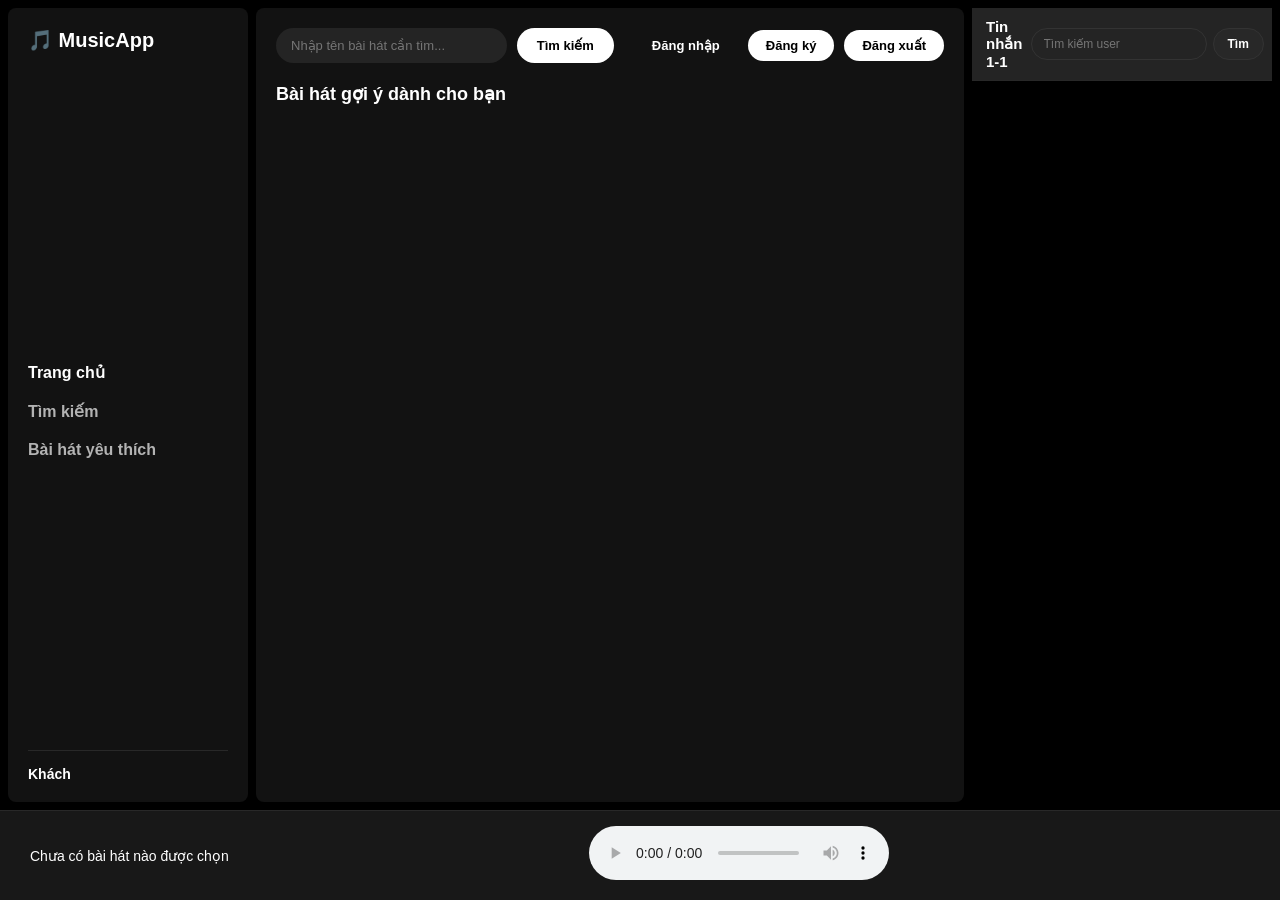
==== src/pages/SongPage/index.html @ a3ddafcb "add close register form button" ====
<!DOCTYPE html>
<html lang="en">

<head>
    <meta charset="UTF-8">
    <meta name="viewport" content="width=device-width, initial-scale=1.0">
    <title>Music & Chat App</title>
    <link rel="stylesheet" href="./song.css">
    <link rel="stylesheet" href="../ChatPage/chat.css">
    <link rel="stylesheet" href="../SongDetailPage/songdetail.css">
    <link rel="stylesheet" href="../UserInfoPage/userinfo.css">

</head>

<body>
    <!-- GIAO DIỆN CHÍNH CỨU ỨNG DỤNG -->
    <div id="app-container" class="app-container">

        <!-- CỘT 1: THANH ĐIỀU HƯỚNG / THƯ VIỆN BÊN TRÁI -->
        <aside class="sidebar">
            <div class="sidebar-logo">
                <h2>🎵 MusicApp</h2>
            </div>
            <nav class="sidebar-menu">
                <ul>
                    <li class="active" id="navHome">Trang chủ</li>
                    <li id="navSearch">Tìm kiếm</li>
                    <li id="navLibrary">Bài hát yêu thích</li>
                </ul>
            </nav>
            <div class="user-profile-section">
                <span id="displayUsername">Khách</span>
            </div>
        </aside>

        <!-- CỘT 2: KHUNG NỘI DUNG CHÍNH & TRÌNH PHÁT NHẠC -->
        <main class="main-content">
            <!-- Header phía trên gồm Thanh tìm kiếm và Khu vực Đăng nhập/Đăng ký góc phải -->
            <header class="main-header">
                <div class="search-box">
                    <input type="text" id="searchInput" placeholder="Nhập tên bài hát cần tìm...">
                    <button id="searchBtn">Tìm kiếm</button>
                </div>

                <!-- KHU VỰC ĐĂNG NHẬP / ĐĂNG KÝ Ở GÓC PHẢI -->
                <div id="auth-header-section" class="auth-header-section">
                    <button id="showLoginModalBtn" class="auth-top-btn login-trigger">Đăng nhập</button>
                    <button id="showRegisterModalBtn" class="auth-top-btn register-trigger">Đăng ký</button>
                    <button id="logoutButton" class="auth-top-btn register-trigger">Đăng xuất</button>
                </div>
            </header>

            <!-- Khu vực hiển thị danh sách bài hát gợi ý -->
            <section id="recommended-songs-section" class="content-section">
                <h3 id="songListType">Bài hát gợi ý dành cho bạn</h3>
                <ul id="songList">
                    <!-- Dữ liệu bài hát gợi ý sẽ được JS đổ vào đây sau -->
                </ul>
            </section>
        </main>

        <!-- CỘT 3: KHUNG CHÁT 1-1 BÊN PHẢI -->
        <aside class="chat-sidebar">
            <!-- Header & Tìm kiếm người dùng -->
            <div class="chat-header">
                <h3>Tin nhắn 1-1</h3>
                <div class="search-user-box">
                    <input type="text" id="searchUserChatInput" placeholder="Tìm kiếm user">
                    <button id="searchUserChatBtn">Tìm</button>
                </div>
            </div>

            <!-- Danh sách kết quả tìm kiếm / Danh sách bạn bè để chọn -->
            <div id="userSearchResults" class="user-search-results">
                <!-- Các item user tìm thấy sẽ đổ vào đây bằng JS -->
                <ul id="userChatList"></ul>
            </div>

        </aside>

    </div>

    <!-- THANH TRÌNH PHÁT NHẠC CỐ ĐỊNH Ở DƯỚI (PLAYER) -->
    <div id="player-container" class="player-container">
        <div class="now-playing-info">
            <h4 id="nowPlayingTitle">Chưa có bài hát nào được chọn</h4>
        </div>
        <div class="player-controls">
            <audio id="mySong" controls></audio>
            <div class="control-buttons">
                <!--<button id="playSong">Phát</button>
                <button id="pauseSong">Tạm dừng</button>
                <button id="replaySong">Phát lại từ đầu</button> -->
            </div>
        </div>
    </div>


    <!-- Modal Đăng Nhập -->
    <div id="loginModal" class="modal" style="display: none;">
        <div class="modal-content">
            <span id="closeModalBtn" style="cursor: pointer; float: right;">&times;</span>
            <h2>Đăng nhập </h2>
            <form id="loginForm">
                <input type="text" id="username" placeholder="Nhập tài khoản..." required><br>
                <input type="password" id="password" placeholder="Nhập mật khẩu..." required><br>
                <button type="submit" id="loginButton">Xác nhận đăng nhập</button>
                <span id="loginErrorMessage" class="error-message"></span>
            </form>
        </div>
    </div>

    <!--Mopdal đăng ký-->
    <div id="register-form-container">
        <form id="register-form">
            <span id="close-register-btn">&times;</span>

            <h2>Đăng ký</h2>
            <input type="text" placeholder="Tên người dùng" required id="ownernameRegisterInput">
            <input type="text" placeholder="Tên đăng nhập" required id="usernameRegisterInput">
            <input type="password" placeholder="Mật khẩu" required id="passwordRegisterInput">

            <div id="error-message"></div>

            <button type="submit" id="registerButton">Xác nhận đăng ký</button>
        </form>
    </div>

    <!-- Popup thông báo thành công -->
    <div id="success-popup" class="popup-overlay">
        <div class="popup-content">
            <h2>Đăng ký thành công!</h2>
            <p>Chào mừng bạn gia nhập hệ thống.</p>
            <button id="close-popup-btn">Đóng</button>
        </div>
    </div>



    <!-- KHUNG CHAT CHI TIẾT (Hiện lên khi chọn 1 user) -->
    <div id="activeChatBox" class="active-chat-box" style="display: none;">


    </div>

    <!--SONG DETAIL PAGE-->
    <div id="songDetailContainer">


    </div>

    <!-- USER INFO PAGE -->
    <div id="userInfoContainer">

    </div>



    <script type="module" src="./song.js"></script>
</body>

</html>
---- src/pages/SongPage/song.css ----
/* Thiết lập chung theo phong cách tối (Dark theme giống Spotify) */
* {
    box-sizing: border-box;
    margin: 0;
    padding: 0;
    font-family: 'Segoe UI', Tahoma, Geneva, Verdana, sans-serif;
}

body {
    background-color: #121212;
    color: #ffffff;
    height: 100vh;
    overflow: hidden;
}

/* Bố cục chính của ứng dụng (Chia 3 cột) */
.app-container {
    display: grid;
    grid-template-columns: 240px 1fr 300px;
    height: calc(100vh - 90px);
    /* Trừ đúng chiều cao của .player-container */
    background-color: #000;
    gap: 8px;
    padding: 8px;
}

/* ================= CỘT 1: SIDEBAR TRÁI ================= */
.sidebar {
    background-color: #121212;
    border-radius: 8px;
    padding: 20px;
    display: flex;
    flex-direction: column;
    justify-content: space-between;
}

.sidebar-logo h2 {
    color: #fff;
    font-size: 20px;
    margin-bottom: 20px;
}

.sidebar-menu ul {
    list-style: none;
}

.sidebar-menu li {
    padding: 10px 0;
    color: #b3b3b3;
    cursor: pointer;
    font-weight: 600;
    transition: color 0.2s;
}

.sidebar-menu li:hover,
.sidebar-menu li.active {
    color: #fff;
}

.user-profile-section {
    border-top: 1px solid #282828;
    padding-top: 15px;
    display: flex;
    flex-direction: column;
    gap: 10px;
}

#displayUsername {
    font-size: 14px;
    font-weight: bold;
}

#logoutBtn {
    background: transparent;
    border: 1px solid #727272;
    color: white;
    padding: 6px;
    border-radius: 15px;
    cursor: pointer;
}

#logoutBtn:hover {
    border-color: #fff;
}

/* ================= CỘT 2: NỘI DUNG CHÍNH ================= */
.main-content {
    background-color: #121212;
    border-radius: 8px;
    padding: 20px;
    overflow-y: auto;
}

.main-header {
    display: flex;
    justify-content: space-between;
    align-items: center;
    margin-bottom: 20px;
    gap: 20px;
}

.search-box {
    flex: 1;
    display: flex;
    gap: 10px;
}

#searchInput {
    flex: 1;
    padding: 10px 15px;
    border-radius: 20px;
    border: none;
    background-color: #242424;
    color: white;
    font-size: 13px;
}

#searchBtn {
    padding: 10px 20px;
    border-radius: 20px;
    border: none;
    background-color: #fff;
    color: #000;
    font-weight: bold;
    cursor: pointer;
    font-size: 13px;
}

#searchBtn:hover {
    background-color: #f0f0f0;
}

/* Khu vực nút Đăng nhập / Đăng ký ở góc phải header */
.auth-header-section {
    display: flex;
    gap: 10px;
    align-items: center;
}

.auth-top-btn {
    padding: 8px 18px;
    border-radius: 20px;
    font-weight: bold;
    cursor: pointer;
    font-size: 13px;
    border: none;
    transition: transform 0.1s ease;
}

.auth-top-btn:active {
    transform: scale(0.95);
}

.login-trigger {
    background-color: transparent;
    color: #ffffff;
}

.login-trigger:hover {
    color: #1db954;
}

.register-trigger {
    background-color: #ffffff;
    color: #000000;
}

.register-trigger:hover {
    background-color: #f0f0f0;
}

.content-section h3 {
    margin-bottom: 15px;
    font-size: 18px;
}

#songList {
    list-style: none;
}

#songList li {
    padding: 12px;
    background-color: #181818;
    margin-bottom: 8px;
    border-radius: 4px;
    font-size: 14px;
}

/* Khung chứa tiêu đề và ô tìm kiếm ở cột phải */
.chat-header {
    display: flex;
    flex-direction: column;
    gap: 8px;
    /* Tạo khoảng cách đều đặn giữa tiêu đề và ô tìm kiếm, tránh bị đè */
    margin-bottom: 10px;
}

.chat-header h3 {
    font-size: 15px;
    font-weight: bold;
    color: #fff;
    margin: 0;
}

/* Khung chứa ô input và nút tìm kiếm */
.search-user-box {
    display: flex;
    align-items: center;
    gap: 6px;
    width: 100%;
}

#searchUserChatInput {
    flex: 1;
    min-width: 0;
    /* Ngăn ô input bị bóp méo khi không đủ chỗ */
    padding: 8px 12px;
    border-radius: 20px;
    border: 1px solid #333;
    background-color: #242424;
    color: white;
    font-size: 12px;
}

#searchUserChatInput:focus {
    outline: none;
    border-color: #1db954;
}

#searchUserChatBtn {
    padding: 8px 14px;
    background-color: #282828;
    border: 1px solid #333;
    color: white;
    border-radius: 20px;
    cursor: pointer;
    font-size: 12px;
    font-weight: bold;
    white-space: nowrap;
}

#searchUserChatBtn:hover {
    background-color: #3e3e3e;
    border-color: #fff;
}

/* Danh sách kết quả tìm kiếm user */
.user-search-results {
    max-height: 150px;
    overflow-y: auto;
    display: flex;
    flex-direction: column;
    gap: 4px;
}

.user-result-item {
    padding: 8px 10px;
    background-color: #181818;
    border-radius: 4px;
    cursor: pointer;
    font-size: 13px;
    transition: background 0.2s;
}

.user-result-item:hover {
    background-color: #282828;
}

/* Khung chat chi tiết 1-1 */
#activeChatBox {
    display: none;
    position: fixed;
    bottom: 100px;
    /* Đẩy lên cao hơn thanh audio (90px chiều cao + khoảng cách) để không bị che */
    right: 20px;
    width: 280px;
    /* Thu nhỏ lại chút cho khớp hoàn toàn với độ rộng cột 3 (300px trừ padding) */
    height: 380px;
    z-index: 9999;
}

.active-chat-header {
    display: flex;
    justify-content: space-between;
    align-items: center;
    border-bottom: 1px solid #282828;
    padding-bottom: 8px;
    margin-bottom: 8px;
    font-size: 13px;
    font-weight: bold;
    color: #1db954;
}

#closeChatBtn {
    background: transparent;
    border: none;
    color: #b3b3b3;
    cursor: pointer;
    font-size: 14px;
}

#closeChatBtn:hover {
    color: #fff;
}

.chat-messages {
    flex: 1;
    background-color: #121212;
    border-radius: 4px;
    padding: 8px;
    overflow-y: auto;
    margin-bottom: 8px;
    display: flex;
    flex-direction: column;
    gap: 6px;
}

.chat-input-area {
    display: flex;
    gap: 5px;
}

#chatInput {
    flex: 1;
    padding: 8px;
    border-radius: 4px;
    border: none;
    background-color: #242424;
    color: white;
    font-size: 12px;
}

#sendChatBtn {
    padding: 8px 12px;
    background-color: #1db954;
    border: none;
    border-radius: 4px;
    color: white;
    font-weight: bold;
    cursor: pointer;
    font-size: 12px;
}

#sendChatBtn:hover {
    background-color: #1ed760;
}

/* ================= THANH TRÌNH PHÁT NHẠC (PLAYER) DƯỚI CÙNG ================= */
.player-container {
    position: fixed;
    bottom: 0;
    left: 0;
    width: 100%;
    height: 90px;
    background-color: #181818;
    border-top: 1px solid #282828;
    display: flex;
    align-items: center;
    justify-content: space-between;
    padding: 0 30px;
    z-index: 8888;
    /* Nằm dưới popup chat nhưng nổi lên trên nền app */
}

.now-playing-info h4 {
    font-size: 14px;
    font-weight: normal;
    color: #fff;
}

.player-controls {
    display: flex;
    flex-direction: column;
    align-items: center;
    gap: 5px;
    flex: 1;
    /* Giúp cụm điều khiển chiếm không gian ở giữa */
    max-width: 500px;
    margin: 0 auto;
}

.control-buttons {
    display: flex;
    gap: 10px;
}

.control-buttons button {
    padding: 5px 12px;
    background-color: #282828;
    border: none;
    color: white;
    border-radius: 4px;
    cursor: pointer;
    font-size: 12px;
}

.control-buttons button:hover {
    background-color: #3e3e3e;
}

/* Tùy chỉnh từng dòng bài hát (li) */
#songList li {
    display: flex;
    justify-content: space-between;
    /* Đẩy tên bài hát sang trái, nút bấm sang phải */
    align-items: center;
    /* Căn giữa theo chiều dọc */
    background-color: #181818;
    /* Màu nền tối nhẹ cho từng dòng */
    padding: 12px 16px;
    /* Tạo khoảng trống bên trong cho thoáng */
    margin-bottom: 8px;
    /* Khoảng cách giữa các bài hát */
    border-radius: 6px;
    /* Bo tròn các góc */
    color: #ffffff;
    /* Chữ trắng */
    transition: background-color 0.2s;
}

/* Hiệu ứng khi di chuột vào từng bài hát */
#songList li:hover {
    background-color: #282828;
}

/* Tùy chỉnh cái nút bấm bên trong */
#songList li button {
    background-color: #1db954;
    /* Màu xanh kiểu Spotify */
    color: white;
    border: none;
    padding: 6px 14px;
    border-radius: 20px;
    /* Nút bấm bo tròn hình viên thuốc */
    cursor: pointer;
    font-weight: bold;
}

#songList li button:hover {
    background-color: #1ed760;
    /* Sáng lên khi rê chuột vào nút */
}

/* Style for register form */
/* Form Registration Styling */
#register-form-container {
    display: none;
    /* Mặc định ẩn form */
    position: fixed;
    top: 0;
    left: 0;
    width: 100%;
    height: 100%;
    background-color: rgba(0, 0, 0, 0.7);
    justify-content: center;
    align-items: center;
    z-index: 1000;
}

#close-register-btn {
    position: absolute;
    top: 15px;
    right: 20px;
    font-size: 24px;
    color: #b3b3b3;
    cursor: pointer;
    font-weight: bold;
    transition: color 0.2s;
}

#close-register-btn:hover {
    color: white;
    /* Đổi màu trắng khi di chuột vào */
}

/* Đảm bảo form có position relative để nút X không chạy lung tung */
#register-form {
    position: relative;
    /* Cần thuộc tính này để định vị nút X */
    /* ... các style cũ của bạn vẫn giữ nguyên ... */
}

/* Thêm class này bằng JavaScript để hiển thị form */
#register-form-container.active {
    display: flex;
}

#register-form {
    background-color: #181818;
    padding: 30px;
    border-radius: 12px;
    width: 350px;
    color: white;
    box-shadow: 0 4px 15px rgba(0, 0, 0, 0.5);
    font-family: Arial, sans-serif;
}

#register-form h2 {
    text-align: center;
    margin-bottom: 20px;
}

#register-form input {
    width: 100%;
    padding: 12px;
    margin: 10px 0;
    background-color: #282828;
    border: 1px solid #333;
    border-radius: 4px;
    color: white;
    box-sizing: border-box;
    outline: none;
}

#register-form input:focus {
    border-color: #1DB954;
}

#register-form button {
    width: 100%;
    padding: 12px;
    margin-top: 15px;
    background-color: #1DB954;
    /* Màu xanh đặc trưng */
    border: none;
    border-radius: 20px;
    color: white;
    font-weight: bold;
    cursor: pointer;
}

#register-form button:hover {
    background-color: #1ed760;
}

/* Style cho dòng báo lỗi */
#error-message {
    display: none;
    /* Mặc định ẩn */
    color: #ff4d4d;
    /* Màu đỏ cảnh báo */
    font-size: 14px;
    margin-top: 10px;
    text-align: center;
    background-color: rgba(255, 77, 77, 0.1);
    padding: 8px;
    border-radius: 4px;
}

/* Popup Overlay - Bao phủ toàn màn hình */
.popup-overlay {
    display: none;
    /* Mặc định ẩn */
    position: fixed;
    top: 0;
    left: 0;
    width: 100%;
    height: 100%;
    background-color: rgba(0, 0, 0, 0.85);
    /* Nền đen mờ */
    justify-content: center;
    align-items: center;
    z-index: 2000;
    /* Nằm trên form đăng ký */
}

/* Nội dung bên trong Popup */
.popup-content {
    background-color: #181818;
    padding: 40px;
    border-radius: 12px;
    text-align: center;
    color: white;
    border: 1px solid #1DB954;
    /* Viền xanh đặc trưng */
    width: 300px;
    box-shadow: 0 10px 25px rgba(0, 0, 0, 0.5);
    font-family: Arial, sans-serif;
}

.popup-content h2 {
    color: #1DB954;
    margin-top: 0;
}

.popup-content button {
    width: 100%;
    padding: 10px;
    margin-top: 20px;
    background-color: #1DB954;
    border: none;
    border-radius: 20px;
    color: white;
    font-weight: bold;
    cursor: pointer;
}

.popup-content button:hover {
    background-color: #1ed760;
}

/* Style for login form */

/* 1. Nền mờ và căn giữa modal */
.modal {
    display: none;
    position: fixed;
    z-index: 9999;
    left: 0;
    top: 0;
    width: 100vw;
    height: 100vh;
    background-color: rgba(0, 0, 0, 0.7);
    justify-content: center;
    align-items: center;
}

/* 2. Hộp nội dung (đồng bộ màu với app) */
.modal-content {
    background-color: #121212;
    color: #ffffff;
    padding: 30px;
    border-radius: 12px;
    width: 350px;
    border: 1px solid #333;
    position: relative;
    box-shadow: 0 10px 25px rgba(0, 0, 0, 0.5);
}

/* 3. Nút đóng (X) */
#closeModalBtn {
    color: #aaa;
    position: absolute;
    top: 10px;
    right: 15px;
    font-size: 24px;
    cursor: pointer;
}

#closeModalBtn:hover {
    color: #fff;
}

/* 4. Tiêu đề */
.modal-content h2 {
    margin-top: 0;
    margin-bottom: 20px;
    text-align: center;
}

/* 5. Ô nhập liệu */
.modal-content input[type="text"],
.modal-content input[type="password"] {
    width: 100%;
    padding: 10px 12px;
    margin-bottom: 12px;
    background-color: #242424;
    border: 1px solid #333;
    border-radius: 4px;
    color: white;
    box-sizing: border-box;
}

.modal-content input:focus {
    outline: none;
    border-color: #1db954;
}

/* 6. Phần hiển thị mật khẩu */
.password-group {
    display: flex;
    align-items: center;
    margin-bottom: 15px;
    font-size: 14px;
    color: #b3b3b3;
}

.password-group input[type="checkbox"] {
    margin-right: 8px;
    cursor: pointer;
}

/* 7. Nút đăng nhập */
.modal-content button[type="submit"] {
    width: 100%;
    padding: 12px;
    background-color: #1db954;
    color: white;
    border: none;
    border-radius: 20px;
    font-weight: bold;
    cursor: pointer;
}

.modal-content button[type="submit"]:hover {
    background-color: #1ed760;
}

.error-message {
    color: rgb(115, 138, 230);
    font-size: 14px;
    display: block;
    margin: 5px 0;
}

/* --- CSS CHO KHUNG TIN NHẮN 1-1 BÊN PHẢI --- */

/* Danh sách ul chứa các user */
.user-search-results ul {
    list-style: none;
    padding: 0;
    margin: 10px 0 0 0;
}

/* Từng dòng user (li) căn chỉnh gọn gàng, có hiệu ứng hover */
.user-search-results li {
    display: flex;
    justify-content: space-between;
    align-items: center;
    padding: 10px 12px;
    margin-bottom: 6px;
    background-color: #181818;
    /* Màu nền card giống list bài hát */
    border-radius: 6px;
    transition: background-color 0.2s ease;
}

.user-search-results li:hover {
    background-color: #282828;
    /* Sáng lên khi rê chuột vào */
}

/* Tên username */
.user-search-results span {
    color: #ffffff;
    font-size: 14px;
    font-weight: 500;
}

/* Nút Chat style gọn gàng, đồng bộ màu xanh với nút Play */
.user-search-results button {
    background-color: #1db954;
    /* Màu xanh lá chủ đạo */
    color: #ffffff;
    border: none;
    padding: 6px 14px;
    border-radius: 20px;
    /* Bo tròn kiểu viên thuốc nhìn hiện đại */
    font-size: 12px;
    font-weight: bold;
    cursor: pointer;
    transition: background-color 0.2s, transform 0.1s;
}

.user-search-results button:hover {
    background-color: #1ed760;
    transform: scale(1.05);
    /* Hiệu ứng phóng to nhẹ khi bấm */
}

#activeChatBox {
    display: none;
    position: fixed;
    bottom: 20px;
    right: 20px;
    width: 320px;
    /* Đặt cứng chiều rộng khớp với chat.css */
    height: 420px;
    /* Đặt cứng chiều cao khớp với chat.css */
    z-index: 9999;
}

/* Khung chứa danh sách user */
.user-search-results {
    flex: 1;
    overflow-y: auto;
    padding: 10px;
    max-height: calc(100vh - 180px);
    /* Giúp danh sách giãn dài xuống tận sát dưới player */
}

/* Định dạng danh sách ul */
#userChatList {
    list-style: none;
    padding: 0;
    margin: 0;
    display: flex;
    flex-direction: column;
    gap: 8px;
    /* Khoảng cách giữa các dòng user */
}

/* Từng dòng user (li) */
#userChatList li {
    background-color: #181818;
    border: 1px solid #282828;
    padding: 10px 14px;
    border-radius: 8px;
    display: flex;
    justify-content: space-between;
    align-items: center;
    transition: background-color 0.2s;
}

#userChatList li:hover {
    background-color: #242424;
    /* Hiệu ứng sáng lên khi di chuột vào */
}

/* Tên hiển thị của user (ownername) */
#userChatList li span {
    color: #ffffff;
    font-size: 14px;
    font-weight: 500;
}

/* Nút chat */
#userChatList li button {
    background-color: #1db954;
    color: #ffffff;
    border: none;
    padding: 6px 14px;
    border-radius: 16px;
    font-weight: bold;
    font-size: 12px;
    cursor: pointer;
    transition: background-color 0.2s, transform 0.1s;
}

#userChatList li button:hover {
    background-color: #1ed760;
    transform: scale(1.05);
}

/* Khung bọc giao diện chi tiết bài hát */
#songDetailContainer {
    position: fixed;
    top: 50%;
    left: 50%;
    /* Tăng số pixel lên (ví dụ 130px) để khung dịch xuống sâu hơn nữa */
    transform: translate(calc(-50% - 60px), calc(-50% + 220px));
    width: 320px;
    height: auto;
    z-index: 99999;
    background-color: rgba(0, 0, 0, 0.8);
    backdrop-filter: blur(10px);
    display: none;
}

/* Ép khung nội dung userinfo dính thẳng xuống góc dưới bên phải */
.user-info-popup-content {
    position: fixed !important;
    bottom: 5px !important;
    /* Sát đáy màn hình (cách lên một tí cho đẹp hoặc để 0px nếu muốn dính tịt đáy) */
    right: 0px !important;
    /* Sát mép phải màn hình tuyệt đối */
    background-color: #181818;
    color: #ffffff;
    padding: 24px;
    border-radius: 12px;
    width: 300px;
    box-shadow: 0 8px 24px rgba(0, 0, 0, 0.5);
    border: 1px solid #282828;
    display: flex;
    flex-direction: column;
    align-items: center;
    gap: 16px;
    box-sizing: border-box;
    z-index: 9999 !important;
}
---- src/pages/ChatPage/chat.css ----
/* Reset cơ bản cho khung chat */
* {
    box-sizing: border-box;
    margin: 0;
    padding: 0;
    font-family: -apple-system, BlinkMacSystemFont, "Segoe UI", Roboto, Helvetica, Arial, sans-serif;
}

body {
    background-color: transparent;
    /* Để trong suốt khi nhúng vào trang chính */
    height: 100vh;
    overflow: hidden;
}

/* Khung bọc toàn bộ cửa sổ chat */
.chat-popup-container {
    width: 320px;
    height: 420px;
    background-color: #181818;
    /* Màu nền tối chủ đạo */
    border: 1px solid #282828;
    border-radius: 12px;
    box-shadow: 0 8px 24px rgba(0, 0, 0, 0.5);
    display: flex;
    flex-direction: column;
    overflow: hidden;
}

/* Phần tiêu đề phía trên */
.chat-header {
    background-color: #242424;
    padding: 10px 14px;
    display: flex;
    flex-direction: row;
    /* Ép nằm theo hàng ngang */
    justify-content: space-between;
    /* Tên sang trái, nút tắt sang phải */
    align-items: center;
    /* Căn giữa theo chiều dọc */
    border-bottom: 1px solid #282828;
    width: 100%;
}

.chat-user-info {
    display: flex;
    align-items: center;
    gap: 8px;
    color: #ffffff;
    font-weight: 600;
    font-size: 14px;
    white-space: nowrap;
    /* Không cho tên bị xuống dòng */
    overflow: hidden;
    text-overflow: ellipsis;
    /* Nếu tên quá dài thì hiện dấu ... */
}

/* Chấm xanh trạng thái online */
.status-dot {
    width: 8px;
    height: 8px;
    background-color: #1db954;
    border-radius: 50%;
    flex-shrink: 0;
}

/* Nút đóng (✕) */
.close-btn {
    background: transparent;
    border: none;
    color: #b3b3b3;
    font-size: 16px;
    cursor: pointer;
    padding: 2px 6px;
    flex-shrink: 0;
    transition: color 0.2s;
}

.close-btn:hover {
    color: #ffffff;
}

/* Khu vực cuộn chứa tin nhắn */
.chat-messages {
    flex: 1;
    padding: 12px;
    overflow-y: auto;
    display: flex;
    flex-direction: column;
    gap: 10px;
    background-color: #121212;
}

/* Từng dòng tin nhắn */
.message {
    max-width: 75%;
    padding: 8px 12px;
    border-radius: 8px;
    font-size: 13px;
    display: flex;
    flex-direction: column;
    gap: 4px;
}

.message p {
    color: #ffffff;
    word-break: break-word;
}

.message .time {
    font-size: 10px;
    color: #b3b3b3;
    align-self: flex-end;
}

/* Tin nhắn người khác gửi đến */
.message.incoming {
    background-color: #242424;
    align-self: flex-start;
    border-bottom-left-radius: 2px;
}

/* Tin nhắn của mình gửi đi */
.message.outgoing {
    background-color: #1db954;
    /* Màu xanh lá chủ đạo */
    align-self: flex-end;
    border-bottom-right-radius: 2px;
}

.message.outgoing p,
.message.outgoing .time {
    color: #ffffff;
}

/* Khu vực nhập nội dung bên dưới */
.chat-input-area {
    padding: 10px 12px;
    background-color: #242424;
    display: flex;
    gap: 8px;
    border-top: 1px solid #282828;
}

.chat-input-area input {
    flex: 1;
    background-color: #121212;
    border: 1px solid #333333;
    border-radius: 20px;
    padding: 8px 14px;
    color: #ffffff;
    font-size: 13px;
    outline: none;
    transition: border-color 0.2s;
}

.chat-input-area input:focus {
    border-color: #1db954;
}

.chat-input-area button {
    background-color: #1db954;
    color: #ffffff;
    border: none;
    padding: 0 16px;
    border-radius: 20px;
    font-weight: bold;
    font-size: 13px;
    cursor: pointer;
    transition: background-color 0.2s, transform 0.1s;
}

.chat-input-area button:hover {
    background-color: #1ed760;
    transform: scale(1.05);
}
---- src/pages/SongDetailPage/songdetail.css ----
/* Lớp phủ bên ngoài làm tối nền phía sau */
.song-detail-overlay {
    position: fixed;
    bottom: 20px;
    /* Nằm góc dưới bên trái hoặc giữa tuỳ bạn chọn */
    left: 20px;
    /* Cách lề trái màn hình 20px (hoặc đổi thành right: 20px nếu muốn góc phải) */
    width: 320px;
    /* Cố định chiều rộng khớp với các khung khác */
    height: auto;
    /* Chiều cao tự động co giãn theo nội dung */

    background-color: transparent;
    /* Giữ nguyên trong suốt nếu không muốn làm tối nền */
    backdrop-filter: none;

    display: flex;
    justify-content: center;
    align-items: center;
    z-index: 9999;
    animation: fadeIn 0.3s ease;
}

/* .song-detail-overlay {
    position: fixed;
    top: 0;
    left: 0;
    width: 100vw;
    height: 100vh;

    background-color: transparent;
    backdrop-filter: none;

    display: flex;
    justify-content: center;
    align-items: center;
    z-index: 9999;
    animation: fadeIn 0.3s ease;

} */

/* Khung chi tiết bài hát */
.song-detail-content {
    background-color: #181818;
    border-radius: 16px;
    width: 380px;
    /* Đặt độ rộng vừa phải ở giữa */
    padding: 30px 20px;
    position: relative;
    display: flex;
    flex-direction: column;
    align-items: center;
    box-shadow: 0 15px 35px rgba(0, 0, 0, 0.7);
    border: 1px solid #282828;
}

/* .song-detail-content {
    background-color: #121212;
    border-radius: 16px;
    width: 400px;
    padding: 40px 30px;

    position: relative;
    display: flex;
    flex-direction: column;
    align-items: center;
    box-shadow: 0 15px 35px rgba(0, 0, 0, 0.7);
    border: 1px solid #282828;
} */

/* Nút tắt góc phải */
.close-btn {
    position: absolute;
    top: 15px;
    right: 15px;
    background: transparent;
    border: none;
    color: #b3b3b3;
    cursor: pointer;
    transition: color 0.2s ease;
    padding: 5px;
    display: flex;
}

.close-btn:hover {
    color: #ffffff;
}

/* Khu vực hiển thị ảnh bài hát hoặc đĩa than */
/* .song-artwork {
    width: 220px;
    height: 220px;
    margin-bottom: 30px;
} */
.song-artwork {
    width: 160px;
    /* Kích thước đĩa than vừa vặn ở giữa */
    height: 160px;
    margin-bottom: 20px;
}

/* Đĩa than mô phỏng (trong trường hợp chưa load được ảnh) */
.vinyl-disc {
    width: 100%;
    height: 100%;
    background-color: #1a1a1a;
    border-radius: 50%;
    border: 4px solid #282828;
    display: flex;
    justify-content: center;
    align-items: center;
    box-shadow: 0 8px 16px rgba(0, 0, 0, 0.5);
    /* Bỏ comment dòng dưới để đĩa tự động xoay */
    /* animation: spin 4s linear infinite; */
}

.vinyl-center {
    width: 45px;
    height: 45px;
    background-color: #1db954;
    /* Màu xanh lá giống nút Chat/Play trong ảnh */
    border-radius: 50%;
    border: 4px solid #121212;
}

/* Thông tin Text */
.song-info {
    text-align: center;
    margin-bottom: 20px;
    width: 100%;
}

.song-name {
    color: #ffffff;
    font-size: 24px;
    /* Tăng cỡ chữ tên bài hát */
    font-weight: 700;
    margin: 0 0 10px 0;
    /* ... các thuộc tính cũ giữ nguyên ... */
}

.song-artist {
    color: #b3b3b3;
    font-size: 14px;
    margin: 0;
}

/* Nút thả tim */
/* Khung chứa các nút căn ngang, canh giữa */
.song-actions {
    display: flex;
    align-items: center;
    justify-content: center;
    gap: 15px;
    /* Khoảng cách giữa nút Play và nút Tim */
    width: 100%;
    margin-top: 10px;
}

.heart-btn {
    background: transparent;
    border: none;
    color: #b3b3b3;
    cursor: pointer;
    transition: all 0.2s ease;
    padding: 10px;
    display: flex;
}

.heart-btn:hover {
    color: #ffffff;
    transform: scale(1.1);
}

/* Class active được thêm bằng JS khi người dùng click để thêm vào yêu thích */
.heart-btn.active {
    color: #e60c8f;
}

.heart-btn.active .heart-icon {
    fill: #e3096faf;
    /* Tô kín ruột trái tim */
}

/* Hiệu ứng mượt mà */
@keyframes fadeIn {
    from {
        opacity: 0;
        transform: scale(0.95);
    }

    to {
        opacity: 1;
        transform: scale(1);
    }
}

@keyframes spin {
    100% {
        transform: rotate(360deg);
    }
}


/* Style cho nút Play dạng chữ, bo tròn, màu xanh lá */
.play-text-btn {
    background-color: #1db954;
    /* Màu xanh lá chủ đạo */
    color: #000000;
    /* Màu chữ đen cho nổi bật */
    font-size: 14px;
    font-weight: 700;
    padding: 8px 20px;
    border: none;
    border-radius: 20px;
    /* Bo tròn góc dạng viên thuốc (pill) */
    cursor: pointer;
    transition: all 0.2s ease;
    display: flex;
    align-items: center;
    justify-content: center;
}

.play-text-btn:hover {
    background-color: #1ed760;
    transform: scale(1.05);
}

.play-text-btn:active {
    transform: scale(0.95);
}
---- src/pages/UserInfoPage/userinfo.css ----
/* Khung bọc tổng thể của popup - Thiết kế chuẩn giống hệt chat-popup */
.user-info-popup-content {
    position: fixed;
    bottom: 110px;
    /* Nằm ngay phía trên thanh phát nhạc */
    right: 24px;
    /* Nằm ở góc dưới bên phải màn hình */
    width: 320px;
    /* Đặt đúng chiều rộng chuẩn */
    background-color: #181818;
    color: #ffffff;
    padding: 32px 24px 24px 24px;
    border-radius: 12px;
    box-shadow: 0 8px 24px rgba(0, 0, 0, 0.5);
    border: 1px solid #282828;
    font-family: -apple-system, BlinkMacSystemFont, "Segoe UI", Roboto, Helvetica, Arial, sans-serif;
    display: flex;
    flex-direction: column;
    align-items: center;
    gap: 20px;
    box-sizing: border-box;
    z-index: 9999;
}

/* Nút dấu X đóng popup ở góc trên bên phải */
.popup-close-btn {
    position: absolute;
    top: 10px;
    right: 14px;
    background: transparent;
    border: none;
    color: #b3b3b3;
    font-size: 18px;
    cursor: pointer;
    transition: color 0.2s ease;
    line-height: 1;
    padding: 4px;
}

.popup-close-btn:hover {
    color: #ffffff;
}

/* Phần hiển thị tên user được căn giữa */
.user-details {
    text-align: center;
    width: 100%;
}

.user-details h3 {
    margin: 0;
    font-size: 18px;
    font-weight: 600;
    word-break: break-word;
    color: #ffffff;
}

/* Khu vực chứa các nút bấm được căn giữa */
.user-actions {
    display: flex;
    gap: 12px;
    justify-content: center;
    align-items: center;
    width: 100%;
}

/* Định nghĩa chung cho các nút bo tròn dạng viên thuốc */
.user-actions button {
    padding: 8px 20px;
    border-radius: 20px;
    font-size: 14px;
    font-weight: 500;
    cursor: pointer;
    transition: all 0.2s ease;
    border: none;
    outline: none;
}

/* Nút Friend Status (mặc định + friend) */
#friendStatus-btn.btn-friend {
    background-color: #1ed760;
    color: #000000;
}

#friendStatus-btn.btn-friend:hover {
    background-color: #1fdf64;
    transform: scale(1.02);
}

/* Nút Chat nằm bên phải */
#chat-btn.btn-chat {
    background-color: #2a2a2a;
    color: #ffffff;
}

#chat-btn.btn-chat:hover {
    background-color: #3a3a3a;
}

/* Khung chứa menu phụ */
.sub-menu-hidden {
    display: none;
    bottom: 100%;
    left: 0;
    gap: 8px;
    margin-bottom: 8px;
}

.friend-action-wrapper:hover .sub-menu-hidden {
    display: flex;
}

/* Style chung cho 2 nút phụ (bo tròn và bỏ viền mặc định) */
.sub-menu-hidden .btn-sub {
    border: none;
    padding: 8px 16px;
    border-radius: 20px;
    font-weight: 600;
    font-size: 14px;
    cursor: pointer;
    transition: transform 0.1s ease;
}

.sub-menu-hidden .btn-sub:hover {
    transform: scale(1.05);
}


/* Nút Accept: Màu xanh lá giống nút + Friend */
.sub-menu-hidden .btn-sub:nth-child(1) {
    background-color: #1fdf64;
    color: #000000
}

/* Nút Deny: Màu đen giống nút Chat */
.sub-menu-hidden .btn-sub:nth-child(2) {
    background-color: #262626;
    color: #ffffff
}
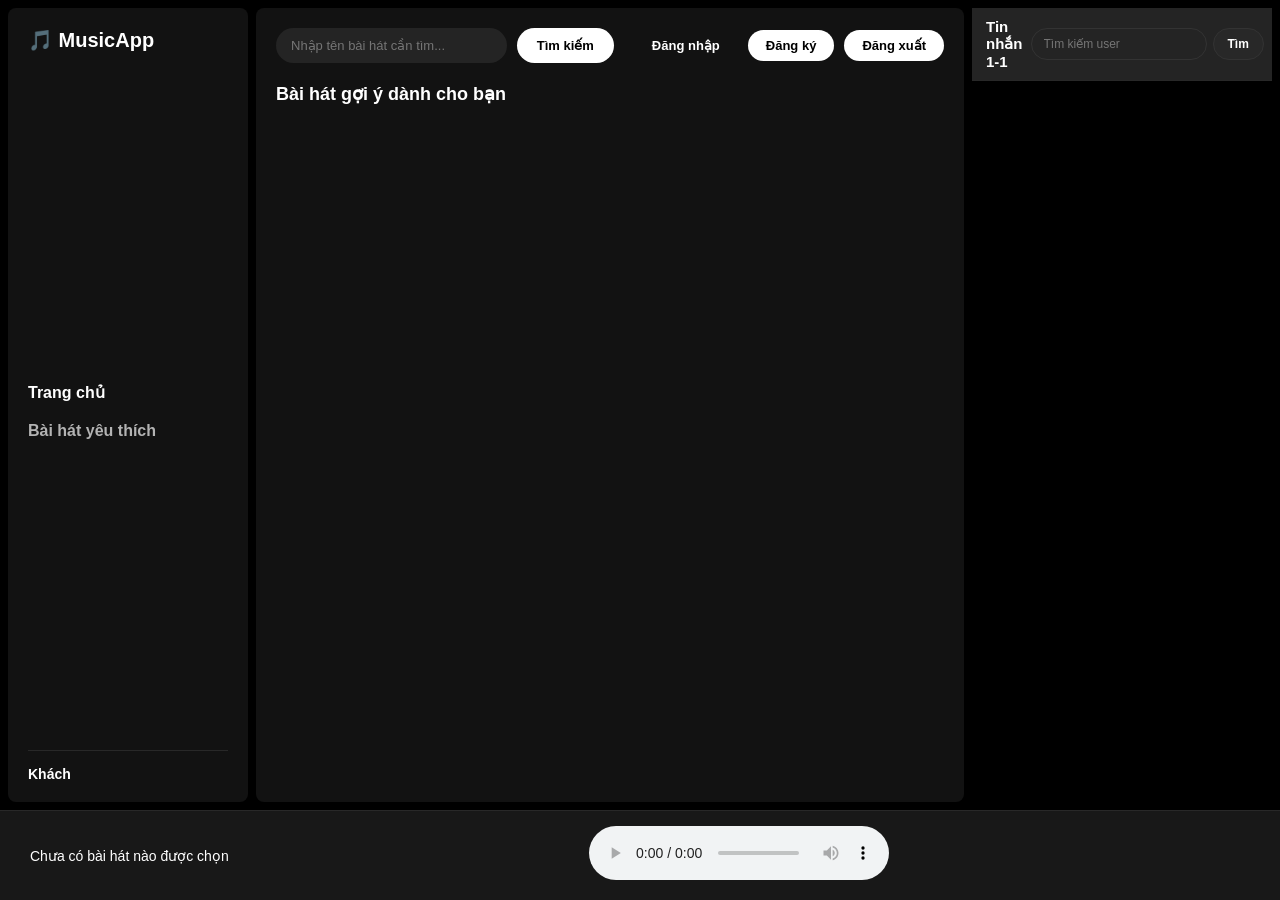
==== commit 0689a234: "delete find li card in ux ui" ====
--- a/src/pages/SongPage/index.html
+++ b/src/pages/SongPage/index.html
@@ -24,7 +24,7 @@
             <nav class="sidebar-menu">
                 <ul>
                     <li class="active" id="navHome">Trang chủ</li>
-                    <li id="navSearch">Tìm kiếm</li>
+                    <!-- <li id="navSearch">Tìm kiếm</li> -->
                     <li id="navLibrary">Bài hát yêu thích</li>
                 </ul>
             </nav>
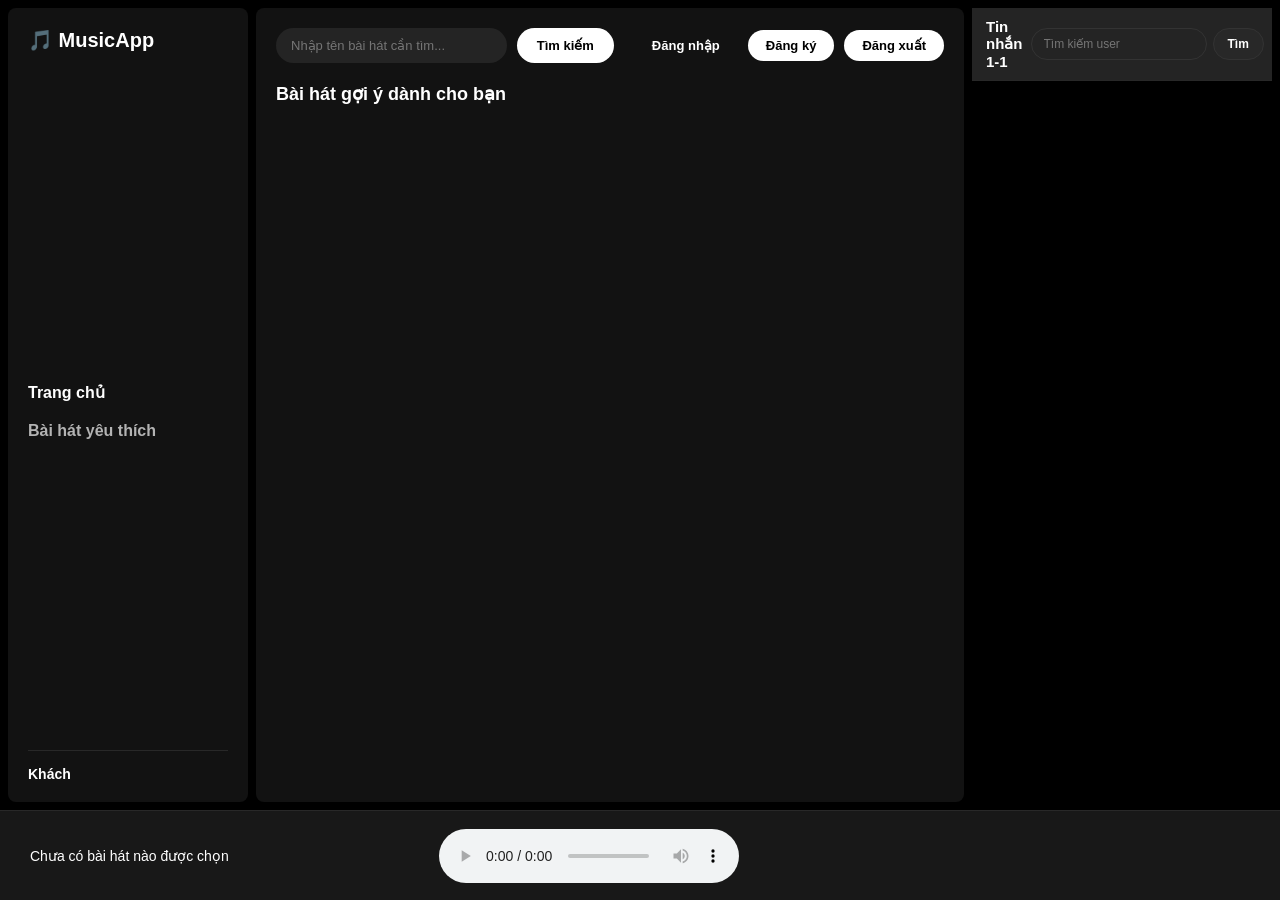
==== commit 616826f5: "add repeat song button" ====
--- a/src/pages/SongPage/index.html
+++ b/src/pages/SongPage/index.html
@@ -85,14 +85,27 @@
         <div class="now-playing-info">
             <h4 id="nowPlayingTitle">Chưa có bài hát nào được chọn</h4>
         </div>
+
         <div class="player-controls">
             <audio id="mySong" controls></audio>
+
+            <!-- Thêm checkbox và nhãn "Lặp lại bài hát" -->
+            <div class="repeat-control" id="repeatSongControlContainer">
+                <label for="repeatCheckbox" class="repeat-label">
+                    <input type="checkbox" id="repeatCheckbox">
+                    <span>Lặp lại bài hát</span>
+                </label>
+            </div>
+
             <div class="control-buttons">
                 <!--<button id="playSong">Phát</button>
                 <button id="pauseSong">Tạm dừng</button>
                 <button id="replaySong">Phát lại từ đầu</button> -->
             </div>
+
         </div>
+
+
     </div>
 
 
@@ -129,12 +142,32 @@
     <!-- Popup thông báo thành công -->
     <div id="success-popup" class="popup-overlay">
         <div class="popup-content">
-            <h2>Đăng ký thành công!</h2>
-            <p>Chào mừng bạn gia nhập hệ thống.</p>
+            <h2 id="successMessage">Đăng ký thành công!</h2>
+            <p id="flexMessage">Chào mừng bạn gia nhập hệ thống.</p>
             <button id="close-popup-btn">Đóng</button>
         </div>
     </div>
 
+
+    <!--Popup thông báo lỗi-->
+    <div id="sessionExpiredModal" class="session-expired-overlay">
+        <div class="session-expired-card">
+            <div class="session-expired-icon">⚠️</div>
+            <h3>Phiên đăng nhập hết hạn</h3>
+            <p>Phiên làm việc của bạn đã hết hạn. Vui lòng đăng nhập lại.</p>
+            <button id="sessionOkBtn" class="session-expired-btn">OK</button>
+        </div>
+    </div>
+
+
+    <div id="globalErrorContainer" class="session-expired-overlay">
+        <div class="session-expired-card">
+            <div class="session-expired-icon">⚠️</div>
+            <h3 id="globalErrorMessage"></h3>
+
+            <button id="closeGlobalErrorContainerButton" class="session-expired-btn">OK</button>
+        </div>
+    </div>
 
 
     <!-- KHUNG CHAT CHI TIẾT (Hiện lên khi chọn 1 user) -->
--- a/src/pages/SongPage/song.css
+++ b/src/pages/SongPage/song.css
@@ -867,4 +867,180 @@
     gap: 16px;
     box-sizing: border-box;
     z-index: 9999 !important;
+}
+
+/* Style cho popup thông báo lỗi */
+
+/* Mặc định ẩn popup đi, khi dùng thì chuyển thành display: flex */
+.session-expired-overlay {
+    position: fixed;
+    top: 0;
+    left: 0;
+    width: 100%;
+    height: 100%;
+    background-color: rgba(0, 0, 0, 0.7);
+    backdrop-filter: blur(5px);
+    display: none;
+    /* Mặc định ẩn */
+    justify-content: center;
+    align-items: center;
+    z-index: 9999;
+    animation: fadeInOverlay 0.25s ease-in-out;
+}
+
+/* Card đồng bộ với khung đăng ký của web bạn */
+.session-expired-card {
+    background: #181818;
+    /* Màu nền trùng với card đăng ký */
+    color: #ffffff;
+    padding: 35px 30px;
+    border-radius: 16px;
+    /* Bo góc mềm mại giống ảnh mẫu */
+    text-align: center;
+    max-width: 380px;
+    width: 90%;
+    box-shadow: 0 12px 30px rgba(0, 0, 0, 0.6);
+    border: 1px solid rgba(255, 255, 255, 0.08);
+    animation: scaleUpCard 0.25s cubic-bezier(0.175, 0.885, 0.32, 1.275);
+}
+
+.session-expired-icon {
+    font-size: 38px;
+    margin-bottom: 12px;
+}
+
+.session-expired-card h3 {
+    margin: 0 0 10px 0;
+    font-size: 22px;
+    font-weight: 700;
+    color: #ffffff;
+}
+
+.session-expired-card p {
+    margin: 0 0 24px 0;
+    font-size: 14px;
+    color: #b3b3b3;
+    /* Màu chữ xám nhạt phong cách Spotify */
+    line-height: 1.5;
+}
+
+/* Nút OK màu xanh lá chuẩn phong cách nút "Xác nhận đăng ký" */
+.session-expired-btn {
+    background-color: #1ed760;
+    /* Xanh lá đặc trưng */
+    color: #000000;
+    /* Chữ đen trên nền xanh lá cho nổi bật và chuẩn vibe */
+    border: none;
+    padding: 12px 20px;
+    font-size: 15px;
+    font-weight: 700;
+    border-radius: 500px;
+    /* Bo tròn kiểu viên thuốc giống nút web bạn */
+    cursor: pointer;
+    transition: background-color 0.2s, transform 0.1s;
+    width: 100%;
+}
+
+.session-expired-btn:hover {
+    background-color: #1fdf64;
+    transform: scale(1.02);
+}
+
+.session-expired-btn:active {
+    transform: scale(0.98);
+}
+
+@keyframes fadeInOverlay {
+    from {
+        opacity: 0;
+    }
+
+    to {
+        opacity: 1;
+    }
+}
+
+@keyframes scaleUpCard {
+    from {
+        transform: scale(0.85);
+        opacity: 0;
+    }
+
+    to {
+        transform: scale(1);
+        opacity: 1;
+    }
+}
+
+/* Players controll buttons */
+/* Tùy chỉnh khu vực chứa nút lặp lại */
+.player-controls {
+    display: flex;
+    flex-direction: row;
+    /* Sắp xếp các phần tử nằm ngang hàng (trái sang phải) */
+    align-items: center;
+    /* Căn giữa theo chiều dọc */
+    gap: 20px;
+    /* Khoảng cách giữa thẻ audio và nút lặp lại */
+    flex: 1;
+    max-width: 600px;
+    /* Tăng nhẹ chiều rộng tối đa để đủ chỗ chứa */
+    margin: 0 auto;
+}
+
+.repeat-control {
+    display: none;
+    align-items: center;
+}
+
+.repeat-label {
+    display: flex;
+    align-items: center;
+    gap: 8px;
+    /* Khoảng cách giữa ô tick và chữ */
+    color: #b3b3b3;
+    /* Màu chữ xám nhẹ giống Spotify */
+    font-size: 13px;
+    font-family: inherit;
+    cursor: pointer;
+    user-select: none;
+    transition: color 0.2s ease;
+}
+
+.repeat-label:hover {
+    color: #ffffff;
+    /* Sáng lên khi rê chuột vào */
+}
+
+/* Tùy chỉnh ô checkbox cho gọn gàng */
+.repeat-label input[type="checkbox"] {
+    appearance: none;
+    -webkit-appearance: none;
+    width: 16px;
+    height: 16px;
+    border: 2px solid #727272;
+    border-radius: 4px;
+    background-color: #121212;
+    cursor: pointer;
+    display: grid;
+    place-content: center;
+    transition: all 0.2s ease;
+}
+
+/* Hiệu ứng khi được tick chọn */
+.repeat-label input[type="checkbox"]:checked {
+    background-color: #1ed760;
+    /* Màu xanh đặc trưng */
+    border-color: #1ed760;
+}
+
+/* Tạo dấu tích bên trong */
+.repeat-label input[type="checkbox"]:checked::before {
+    content: "";
+    width: 4px;
+    height: 8px;
+    border: solid #000;
+    border-width: 0 2px 2px 0;
+    transform: rotate(45deg);
+    margin-bottom: 2px;
 }
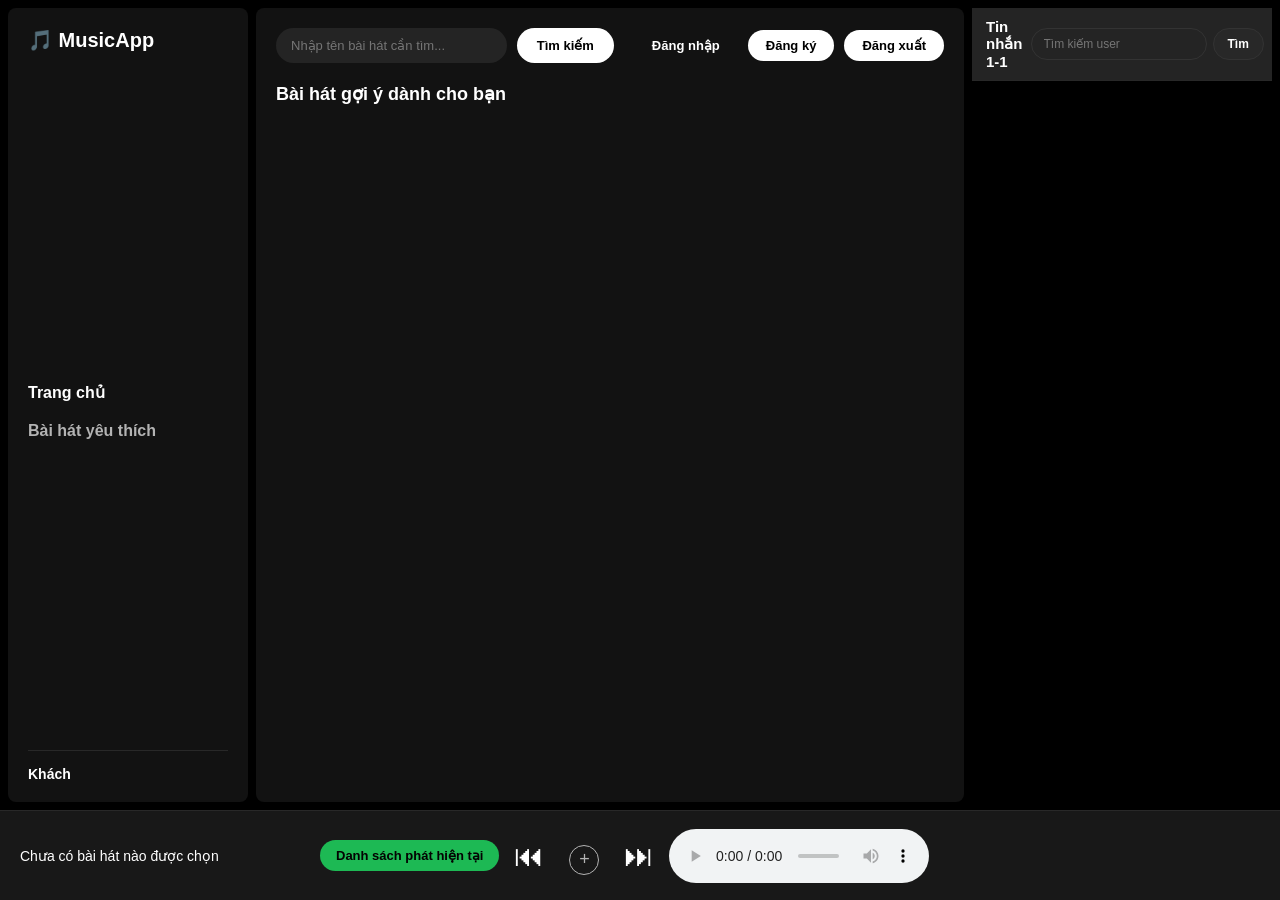
==== commit 2a0edb15: "add ui for the service play a song list" ====
--- a/src/pages/SongPage/index.html
+++ b/src/pages/SongPage/index.html
@@ -86,7 +86,22 @@
             <h4 id="nowPlayingTitle">Chưa có bài hát nào được chọn</h4>
         </div>
 
+
         <div class="player-controls">
+
+            <button id="openCurrentSongList"> Danh sách phát hiện tại</button>
+
+            <!-- Cụm nút điều khiển chính -->
+            <div class="main-player-buttons">
+
+                <button id="prevSongBtn" class="nav-btn" title="Play the previous song">⏮</button>
+
+                <button id="addToQueueBtn" class="add-queue-btn"
+                    title="Thêm bài nhạc vào danh sách phát hiện tại">+</button>
+
+                <button id="nextSongBtn" class="nav-btn" title="Play the next song">⏭</button>
+            </div>
+
             <audio id="mySong" controls></audio>
 
             <!-- Thêm checkbox và nhãn "Lặp lại bài hát" -->
--- a/src/pages/SongPage/song.css
+++ b/src/pages/SongPage/song.css
@@ -346,6 +346,21 @@
 }
 
 /* ================= THANH TRÌNH PHÁT NHẠC (PLAYER) DƯỚI CÙNG ================= */
+/* .player-container {
+    position: fixed;
+    bottom: 0;
+    left: 0;
+    width: 100%;
+    height: 90px;
+    background-color: #181818;
+    border-top: 1px solid #282828;
+    display: flex;
+    align-items: center;
+    padding: 0 30px;
+    z-index: 8888;
+    justify-content: flex-start;
+    gap: 210px;
+} */
 .player-container {
     position: fixed;
     bottom: 0;
@@ -354,29 +369,54 @@
     height: 90px;
     background-color: #181818;
     border-top: 1px solid #282828;
-    display: flex;
-    align-items: center;
-    justify-content: space-between;
-    padding: 0 30px;
+    display: grid;
+    /* Chia thành 3 cột cố định: Cột trái (Tên bài), Cột giữa (Nút điều khiển), Cột phải (Lặp lại) */
+    grid-template-columns: 280px 1fr 200px;
+    align-items: center;
+    padding: 0 20px;
     z-index: 8888;
-    /* Nằm dưới popup chat nhưng nổi lên trên nền app */
-}
-
+    gap: 20px;
+}
+
+.now-playing-info {
+    width: 100%;
+    overflow: hidden;
+}
+
+/* .now-playing-info h4 {
+    flex-shrink: 0;
+    font-size: 14px;
+    font-weight: normal;
+    color: #fff;
+} */
 .now-playing-info h4 {
     font-size: 14px;
     font-weight: normal;
     color: #fff;
+    /* Cho phép xuống dòng khi tên bài hát quá dài */
+    white-space: normal;
+    word-break: break-word;
+    /* Hoặc nếu bạn chỉ muốn hiện tối đa 2 dòng rồi ẩn bớt:
+    display: -webkit-box;
+    -webkit-line-clamp: 2;
+    -webkit-box-orient: vertical;
+    overflow: hidden; */
 }
 
 .player-controls {
-    display: flex;
-    flex-direction: column;
-    align-items: center;
-    gap: 5px;
-    flex: 1;
-    /* Giúp cụm điều khiển chiếm không gian ở giữa */
-    max-width: 500px;
-    margin: 0 auto;
+    display: grid;
+    grid-template-columns: auto auto minmax(250px, 1fr) auto;
+    align-items: center;
+    gap: 15px;
+
+    flex: 0 0 auto;
+    width: 600px;
+    max-width: 600px;
+    margin: 0;
+}
+
+.player-controls audio {
+    width: 260px;
 }
 
 .control-buttons {
@@ -974,24 +1014,22 @@
 
 /* Players controll buttons */
 /* Tùy chỉnh khu vực chứa nút lặp lại */
-.player-controls {
+/* .player-controls {
     display: flex;
     flex-direction: row;
-    /* Sắp xếp các phần tử nằm ngang hàng (trái sang phải) */
-    align-items: center;
-    /* Căn giữa theo chiều dọc */
+    align-items: center;
     gap: 20px;
-    /* Khoảng cách giữa thẻ audio và nút lặp lại */
     flex: 1;
     max-width: 600px;
-    /* Tăng nhẹ chiều rộng tối đa để đủ chỗ chứa */
     margin: 0 auto;
-}
+} */
 
 .repeat-control {
     display: none;
     align-items: center;
-}
+    margin-left: 10px;
+}
+
 
 .repeat-label {
     display: flex;
@@ -1005,6 +1043,8 @@
     cursor: pointer;
     user-select: none;
     transition: color 0.2s ease;
+    white-space: nowrap;
+
 }
 
 .repeat-label:hover {
@@ -1043,4 +1083,106 @@
     border-width: 0 2px 2px 0;
     transform: rotate(45deg);
     margin-bottom: 2px;
+}
+
+/* Cụm 4 nút: Back, Play, Next và Add */
+.main-player-buttons {
+    display: flex;
+    align-items: center;
+    gap: 15px;
+}
+
+/* Style chung cho nút Back, Next */
+.nav-btn {
+    background: transparent;
+    border: none;
+    color: #ffffff;
+    font-size: 30px;
+    cursor: pointer;
+    transition: transform 0.2s ease, color 0.2s ease;
+}
+
+.nav-btn:hover {
+    transform: scale(0.9);
+}
+
+/* Style cho nút "Thêm vào danh sách" (Tròn, dấu +) */
+.add-queue-btn {
+    width: 30px;
+    height: 30px;
+    border-radius: 50%;
+    border: 1px solid #b3b3b3;
+    background-color: transparent;
+    color: #b3b3b3;
+    font-size: 18px;
+    cursor: pointer;
+    display: flex;
+    align-items: center;
+    justify-content: center;
+    transition: all 0.2s;
+    margin-right: 10px;
+    position: relative;
+    top: 4px;
+
+    margin-left: 10px;
+    /* Tăng số này lên thì nó càng xê dịch sang phải */
+
+    /* Muốn dịch SANG TRÁI (đẩy nó xa nút bên phải ra) */
+    margin-right: 10px;
+    /* Tăng số này lên thì nó càng xê dịch sang trái */
+}
+
+.add-queue-btn:hover {
+    border-color: #fff;
+    color: #fff;
+}
+
+/* --- TRẠNG THÁI VÔ HIỆU HÓA (DISABLED) BẰNG JAVASCRIPT --- */
+.nav-btn:disabled,
+.nav-btn.disabled {
+    color: #535353 !important;
+    /* Xám đi (tắt sáng) */
+    opacity: 0.5;
+    /* Làm mờ */
+    cursor: not-allowed;
+    /* Đổi con trỏ chuột thành hình cấm bấm */
+    pointer-events: none;
+    /* Chặn hoàn toàn sự kiện click chuột */
+}
+
+/* Tùy chỉnh nút "Danh sách phát hiện tại" */
+#openCurrentSongList {
+    background-color: #1db954;
+    /* Màu xanh lá đặc trưng của web */
+    color: #030202;
+    /* Chữ màu trắng cho nổi bật */
+    border: none;
+    /* Bỏ viền mặc định */
+    padding: 8px 16px;
+    /* Khoảng cách bên trong nút cho thoáng */
+    border-radius: 20px;
+    /* Bo tròn hai đầu thành hình viên thuốc */
+    font-size: 13px;
+    /* Cỡ chữ vừa vặn */
+    font-weight: bold;
+    /* Chữ đậm */
+    cursor: pointer;
+    /* Đổi con trỏ chuột thành hình bàn tay */
+    transition: background-color 0.2s, transform 0.1s;
+    /* Hiệu ứng mượt mà */
+    white-space: nowrap;
+
+}
+
+/* Hiệu ứng khi rê chuột vào nút */
+#openCurrentSongList:hover {
+    background-color: #1ed760;
+    /* Sáng hơn một chút khi hover */
+    transform: scale(1.05);
+    /* Phóng to nhẹ sinh động */
+}
+
+/* Hiệu ứng khi bấm xuống */
+#openCurrentSongList:active {
+    transform: scale(0.95);
 }
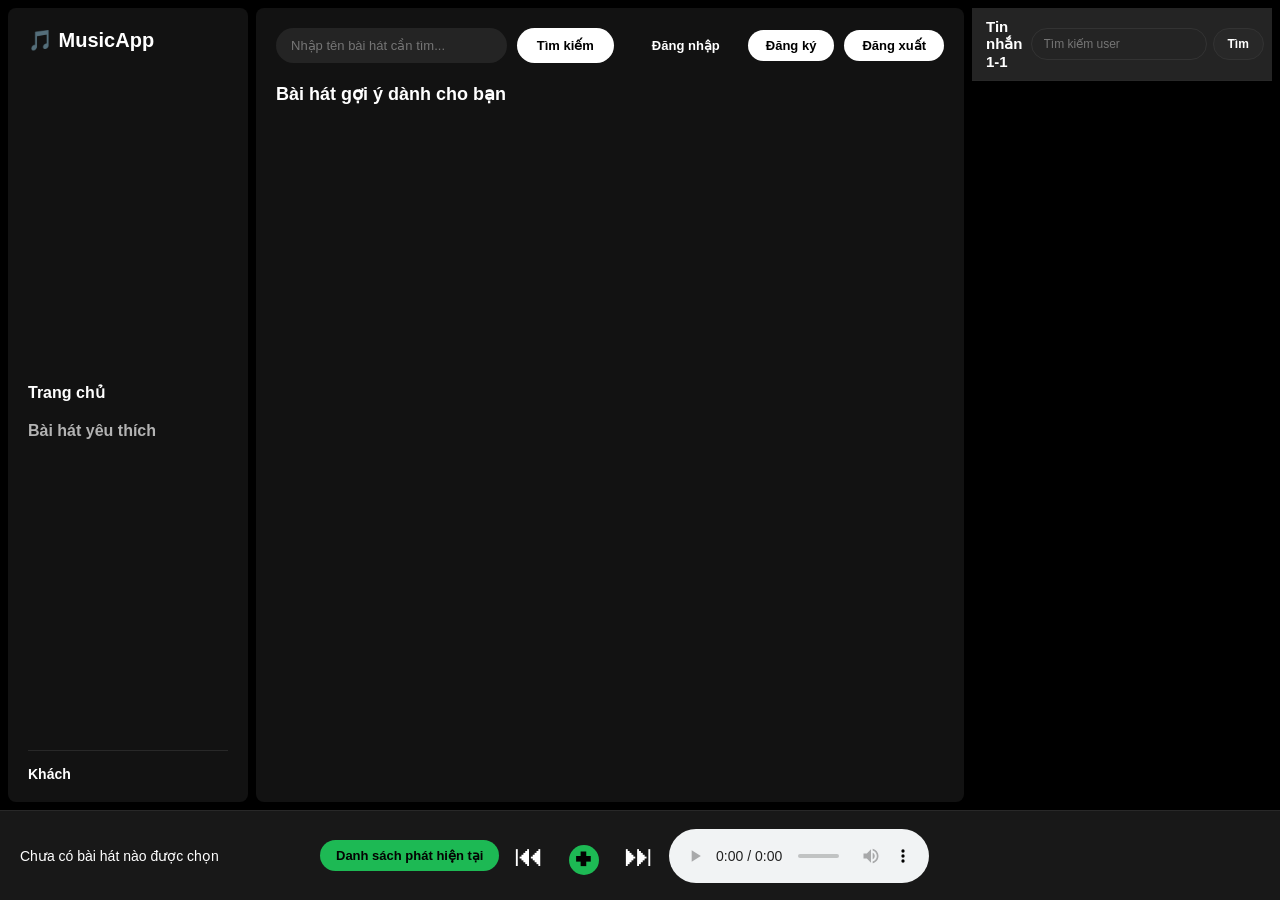
==== commit 0a87b47a: "change the ui of the button +" ====
--- a/src/pages/SongPage/index.html
+++ b/src/pages/SongPage/index.html
@@ -97,7 +97,7 @@
                 <button id="prevSongBtn" class="nav-btn" title="Play the previous song">⏮</button>
 
                 <button id="addToQueueBtn" class="add-queue-btn"
-                    title="Thêm bài nhạc vào danh sách phát hiện tại">+</button>
+                    title="Thêm bài nhạc vào danh sách phát hiện tại">🞥</button>
 
                 <button id="nextSongBtn" class="nav-btn" title="Play the next song">⏭</button>
             </div>
--- a/src/pages/SongPage/song.css
+++ b/src/pages/SongPage/song.css
@@ -1111,9 +1111,11 @@
     width: 30px;
     height: 30px;
     border-radius: 50%;
-    border: 1px solid #b3b3b3;
-    background-color: transparent;
-    color: #b3b3b3;
+
+    background-color: #1db954;
+    color: #030202;
+    border: none;
+
     font-size: 18px;
     cursor: pointer;
     display: flex;
@@ -1130,11 +1132,12 @@
     /* Muốn dịch SANG TRÁI (đẩy nó xa nút bên phải ra) */
     margin-right: 10px;
     /* Tăng số này lên thì nó càng xê dịch sang trái */
+
+    transition: all 0.2s ease-in-out;
 }
 
 .add-queue-btn:hover {
-    border-color: #fff;
-    color: #fff;
+    transform: scale(0.9);
 }
 
 /* --- TRẠNG THÁI VÔ HIỆU HÓA (DISABLED) BẰNG JAVASCRIPT --- */
